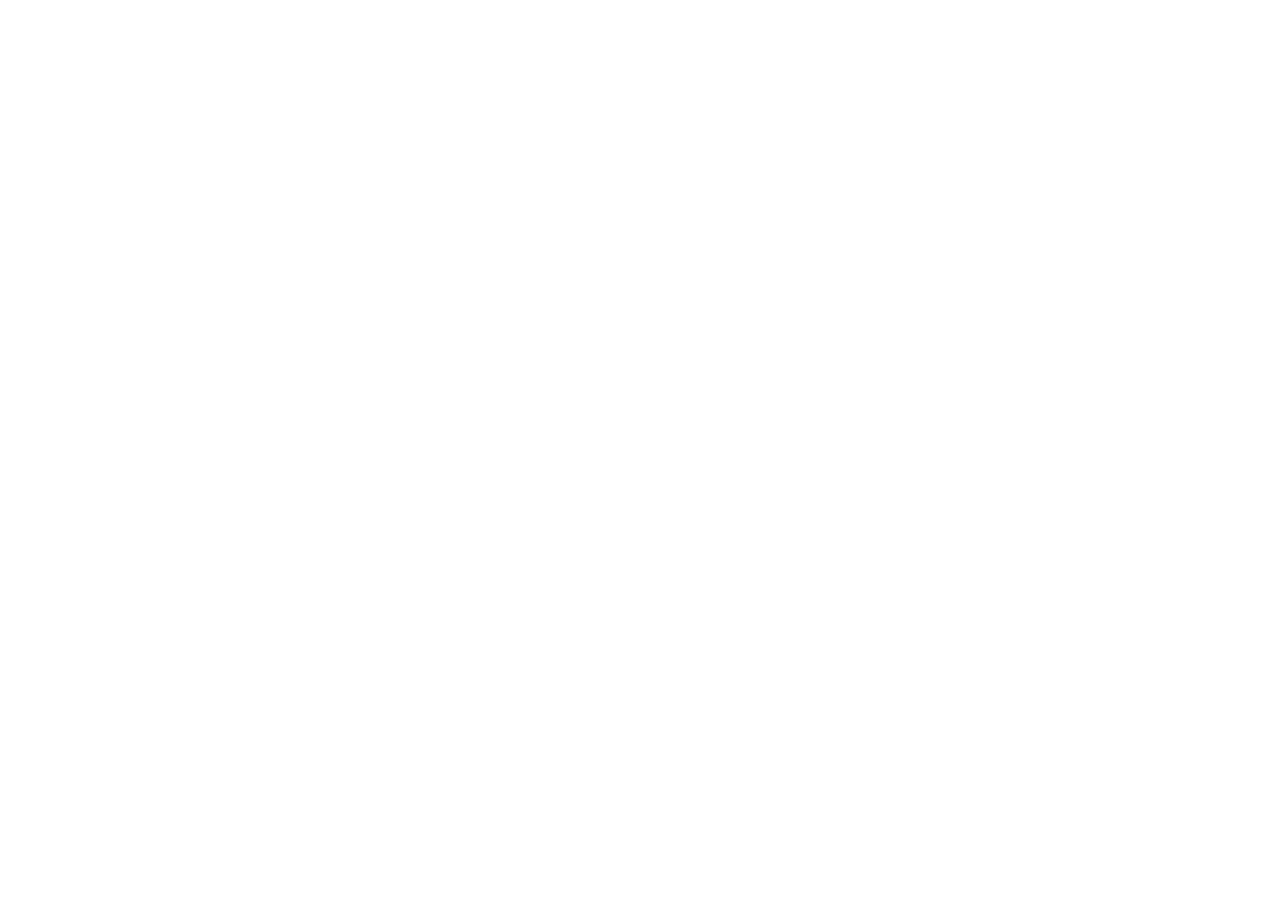
==== index.html @ 11b943f3 "adding Index" ====
<!DOCTYPE html>
<html lang="en">
<head>
    <meta charset="UTF-8">
    <meta http-equiv="X-UA-Compatible" content="IE=edge">
    <meta name="viewport" content="width=device-width, initial-scale=1.0">
    <title>Document</title>
</head>
<body>
    
</body>
</html>
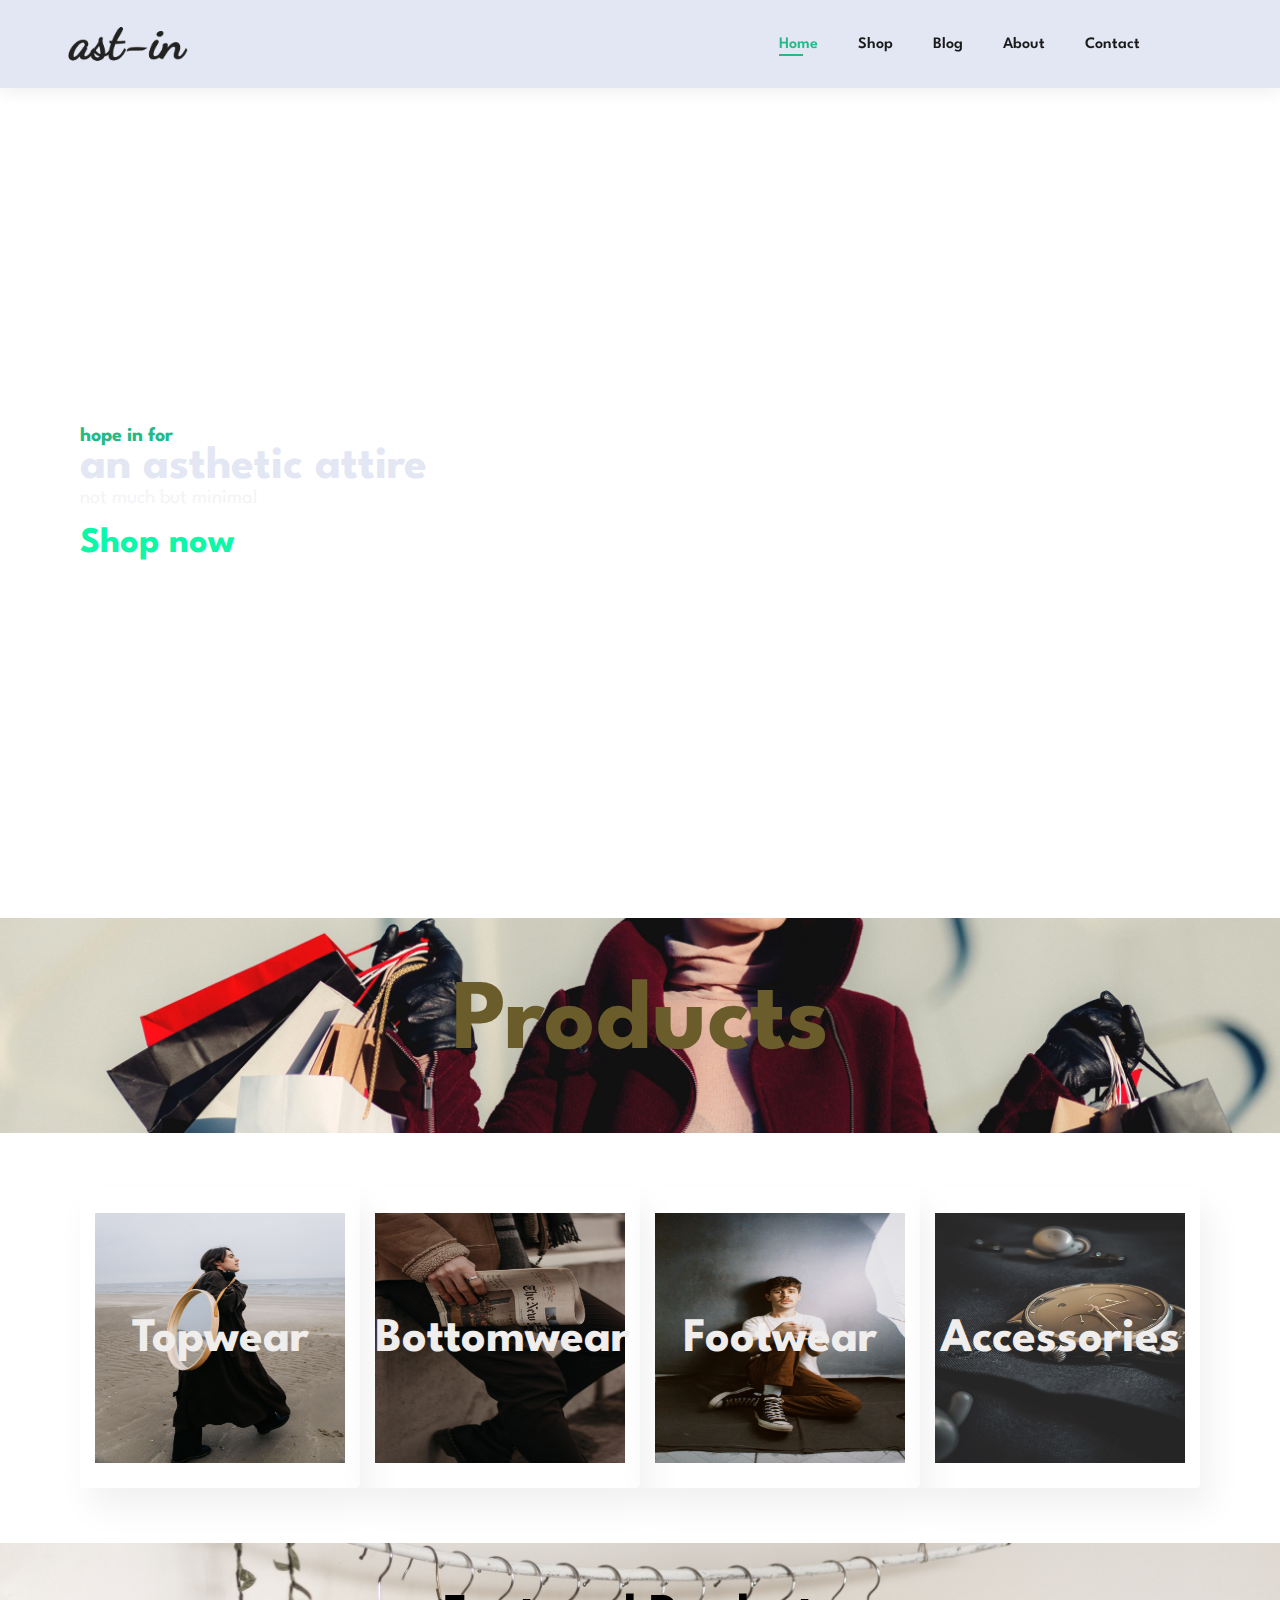
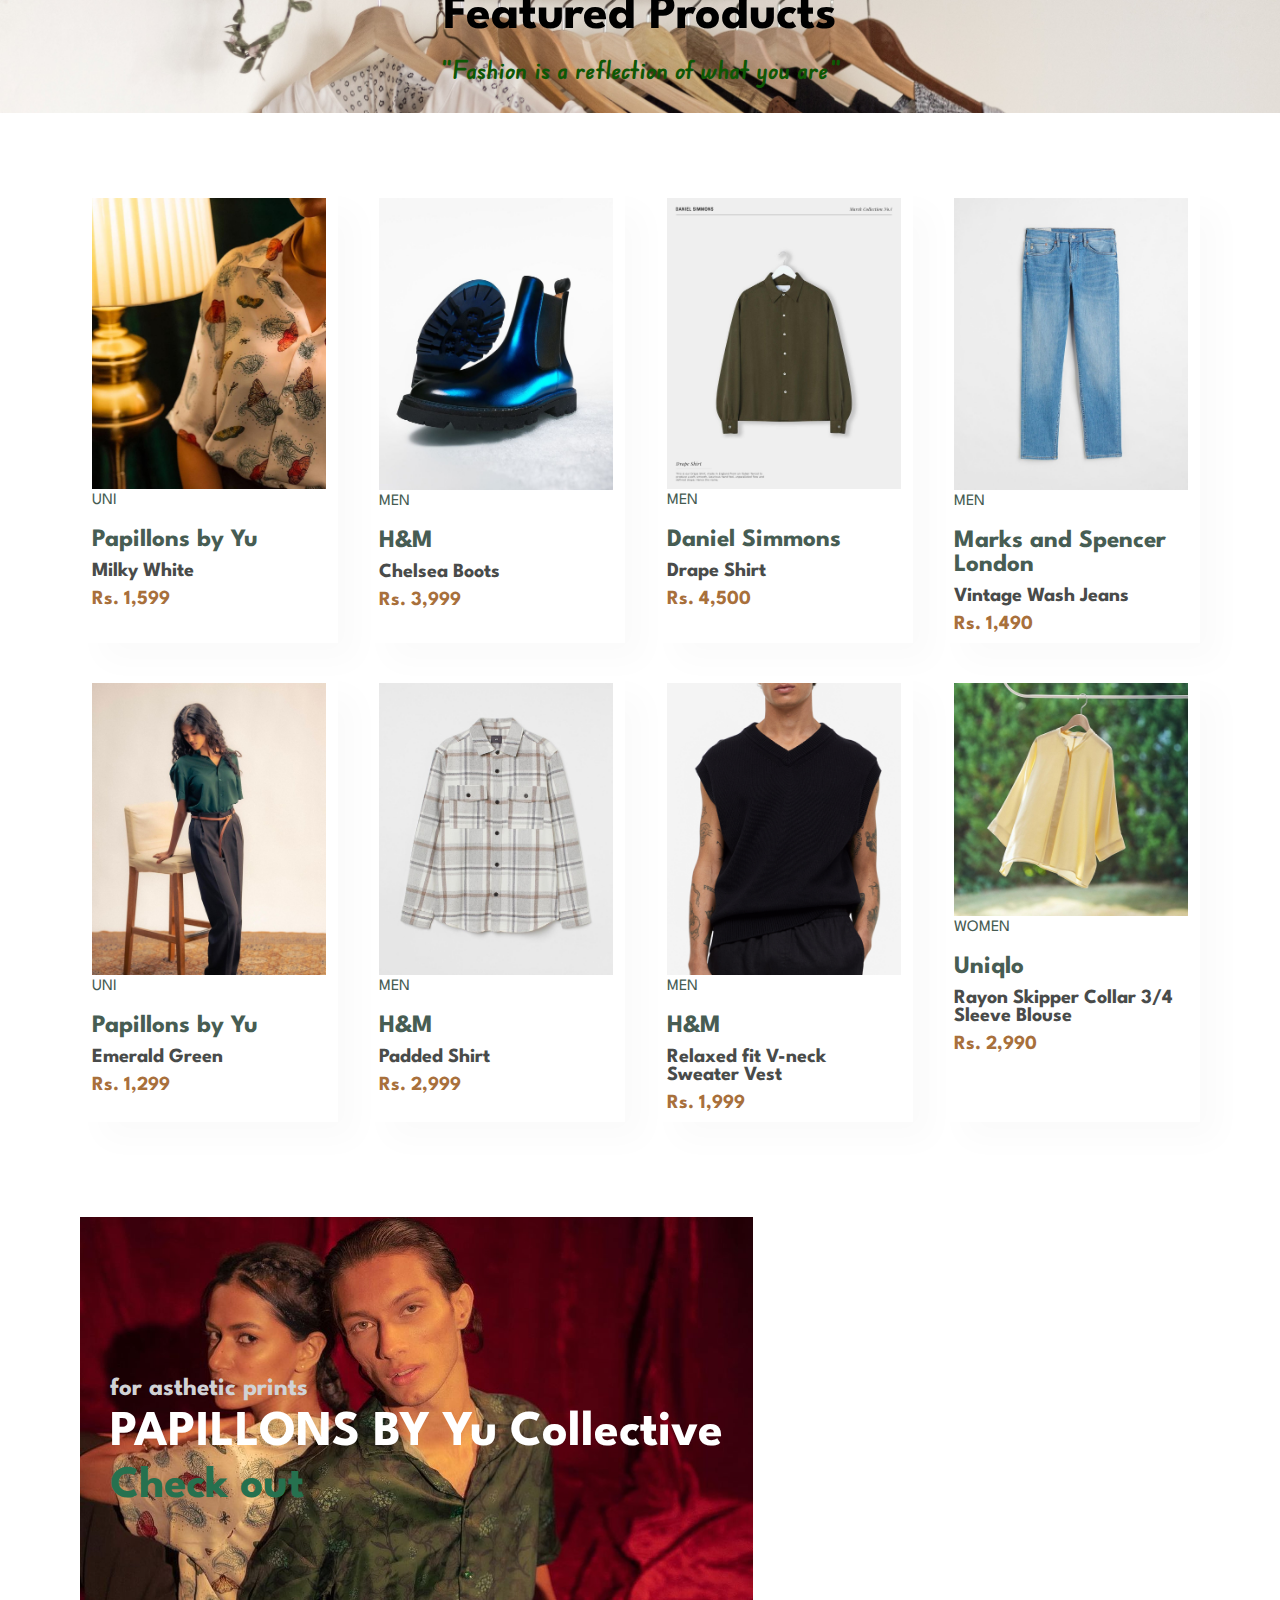
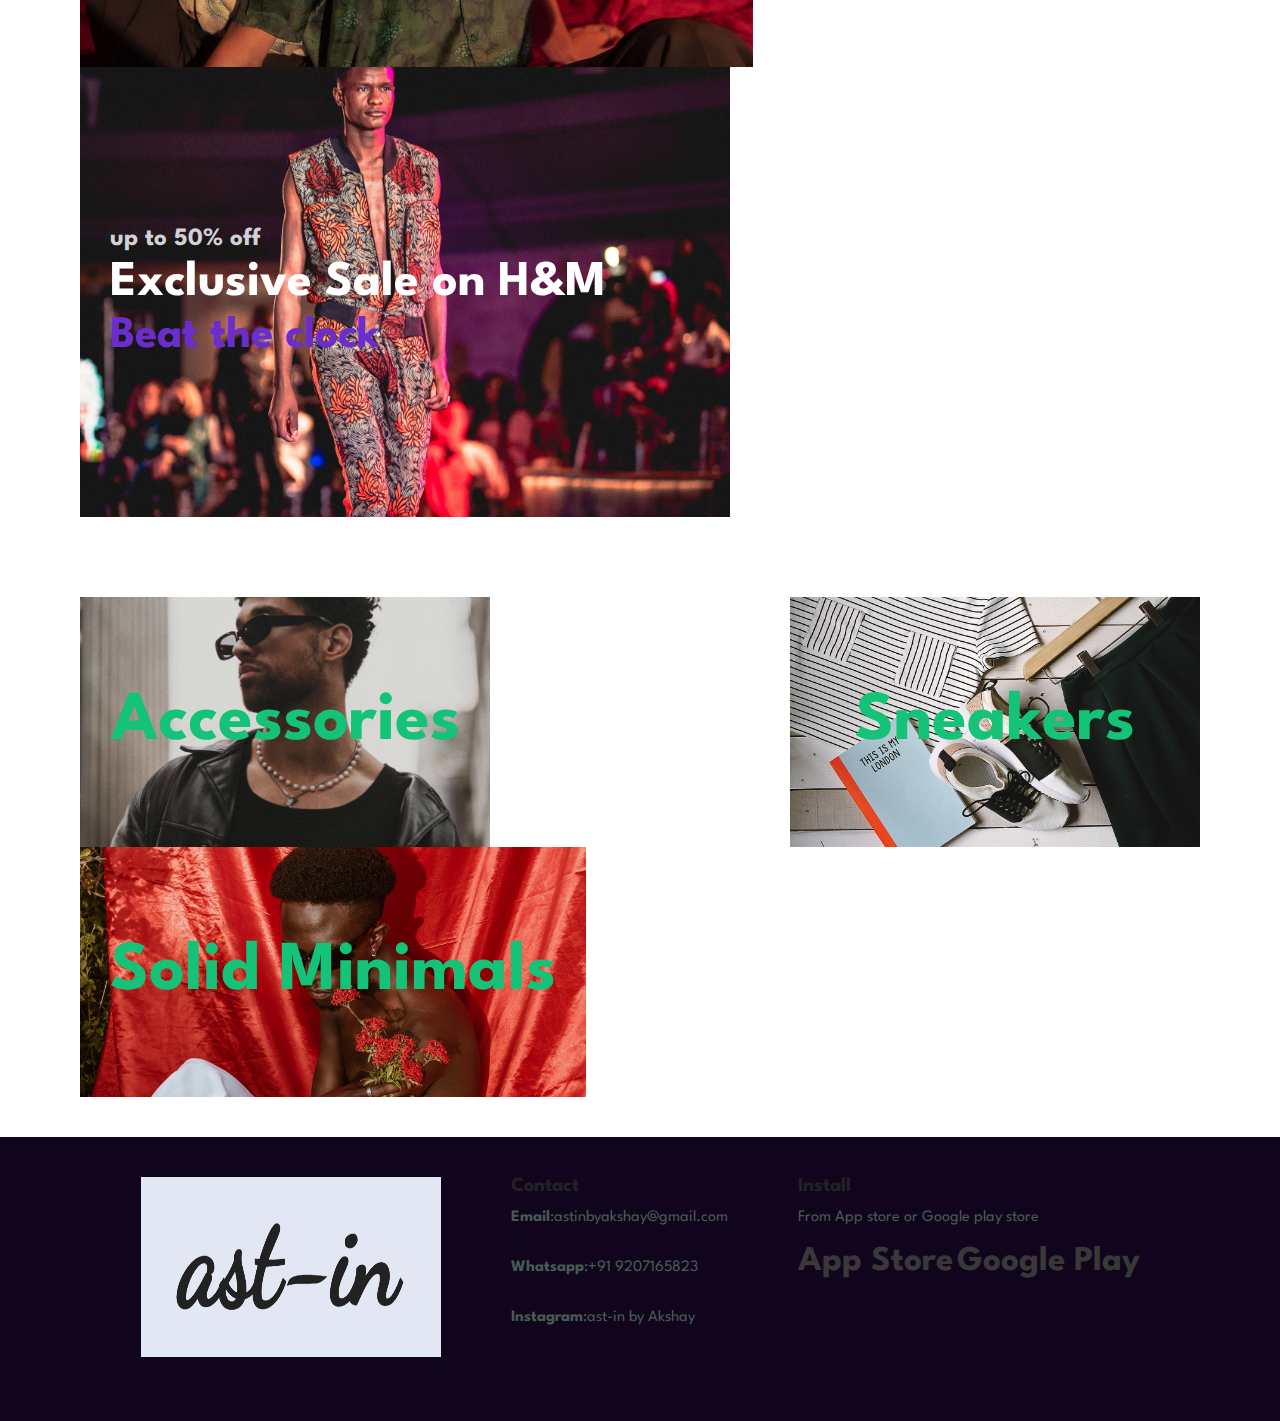
==== commit 29795c22: "commit" ====
--- a/index.html
+++ b/index.html
@@ -4,9 +4,240 @@
     <meta charset="UTF-8">
     <meta http-equiv="X-UA-Compatible" content="IE=edge">
     <meta name="viewport" content="width=device-width, initial-scale=1.0">
-    <title>Document</title>
+    <title>ast_in Ecommerce Website</title>
+    <link rel="stylesheet" href="style.css">
+
+    <link href="https://fonts.googleapis.com/css2?family=Edu+NSW+ACT+Foundation&display=swap" rel="stylesheet">
+    
+
+ 
+<link rel="preconnect" href="https://fonts.googleapis.com">
+<link rel="preconnect" href="https://fonts.gstatic.com" crossorigin>
+<link href="https://fonts.googleapis.com/css2?family=Dancing+Script&family=League+Spartan&display=swap" rel="stylesheet">
+
+<link rel="stylesheet" href="https://cdnjs.cloudflare.com/ajax/libs/font-awesome/6.3.0/css/all.min.css" 
+integrity="sha512-SzlrxWUlpfuzQ+pcUCosxcglQRNAq/DZjVsC0lE40xsADsfeQoEypE+enwcOiGjk/bSuGGKHEyjSoQ1zVisanQ==" 
+crossorigin="anonymous" referrerpolicy="no-referrer" />
+
+<link rel="icon" href="images/ast-in-logo.png">
+
+
+
 </head>
+
 <body>
-    
+    <section id="header">
+        <a href="#" class="logo"><img src="images/ast-in-logo.png" alt=""></a>
+        <div>
+            <ul id="navbar">
+                <li><a class="active" href="index.html">Home</a></li>
+                <li><a href="shop.html">Shop</a></li>
+                <li><a href="Blog.html">Blog</a></li>
+                <li><a href="About.html">About</a></li>
+                <li><a href="Contact.html">Contact</a></li>
+                <li id="bag"><a href="Cart.html"></a><i class="fa-solid fa-bag-shopping"></i></li>
+                <a href="#" id="close"><i class="fa-sharp fa-solid fa-xmark"></i></a>
+            </ul>
+        </div>
+        <div id="mobile">
+            
+            <a href="Cart.html"></a><i class="fa-solid fa-bag-shopping"></i>
+            <i id="bar" class="fas fa-outdent"></i>
+        </div>
+
+    </section>
+    <section id="hero">
+        <h4>hope in for</h4>
+        <h2>an asthetic attire </h6>
+            <p>not much but minimal</p>
+            <button>Shop now</button>
+    </section>
+    <section id="products">Products</section>
+    <section id="feature" class="section-p1">
+        <div class="fe-box">
+            <img src="images/topwear2.jpg" alt="">
+            <h6>Topwear</h6>
+        </div>
+        <div class="fe-box">
+            <img src="images/bottomwear.jpg" alt="">
+            <h6>Bottomwear</h6>
+        </div>
+        <div class="fe-box">
+            <img src="images/footwear.jpg" alt="">
+            <h6>Footwear</h6>
+        </div>
+        <div class="fe-box">
+            <img src="images/accessories.jpg" alt="">
+            <h6>Accessories</h6>
+        </div>
+    </section>
+    <section id="fprohead">
+        Featured Products
+        <p>"Fashion is a reflection of what you are"</p>
+    </section>
+    <section id="fproduct" class="section-p1">
+
+        <div class="pro-container">
+            <div class="pro">
+                <a href="https://yucollective.com/shop/milky-white-papillons-by-yu/">
+                <img src="images/products/yuunipapiloprint.jpg" alt="">
+            </a>
+                <div class="des">
+                    <a href="https://yucollective.com/shop/milky-white-papillons-by-yu/">
+                        <p>UNI</p>
+                        <span>Papillons by Yu</span>
+                        <h4>Milky White </h4>
+                        <h3 class="price">Rs. 1,599 </h3>
+                    </a>
+                </div>
+            </div><div class="pro">
+                <a href="https://www2.hm.com/en_in/productpage.1093783001.html">
+                <img src="images/products/h&mmenbootblack.jpg" alt="">
+            </a>
+                <div class="des">
+                    <a href="https://www2.hm.com/en_in/productpage.1093783001.html">
+                        <p>MEN</p>
+                        <span>H&M</span>
+                        <h4>Chelsea Boots</h4>
+                        <h3 class="price">Rs. 3,999 </h3>
+                    </a>
+                </div>
+            </div><div class="pro">
+                <a href="https://danielsimmons.co/collections/march-collection/products/drape-shirt-khaki">
+                <img src="images/products/dsDrapemen.jpg" alt="">
+            </a>
+                <div class="des">
+                    <a href="https://danielsimmons.co/collections/march-collection/products/drape-shirt-khaki">
+                        <p>MEN</p>
+                        <span>Daniel Simmons</span>
+                        <h4>Drape Shirt </h4>
+                        <h3 class="price">Rs. 4,500</h3>
+                    </a>
+                </div>
+            </div><div class="pro">
+                <a href="https://www.marksandspencer.in/straight-fit-vintage-wash-stretch-jeans/p/000000060515443002.html?utm_source=google&utm_medium=cpc&utm_campaign=15268767990&adgroupid=&utm_content=PerformanceMax&utm_term=&gclid=Cj0KCQjwwtWgBhDhARIsAEMcxeCCSa0Mwe4wt4O7O9J0oBneTxkWZKs1fkqR34llVfrH3CjxGMS-hicaAtpTEALw_wcB&gclsrc=aw.ds">
+                <img src="images/products/h&munijeans.jpg" alt="">
+            </a>
+                <div class="des">
+                    <a href="https://www.marksandspencer.in/straight-fit-vintage-wash-stretch-jeans/p/000000060515443002.html?utm_source=google&utm_medium=cpc&utm_campaign=15268767990&adgroupid=&utm_content=PerformanceMax&utm_term=&gclid=Cj0KCQjwwtWgBhDhARIsAEMcxeCCSa0Mwe4wt4O7O9J0oBneTxkWZKs1fkqR34llVfrH3CjxGMS-hicaAtpTEALw_wcB&gclsrc=aw.ds">
+                        <p>MEN</p>
+                        <span>Marks and Spencer London</span>
+                        <h4>Vintage Wash Jeans </h4>
+                        <h3 class="price">Rs. 1,490 </h3>
+                    </a>
+                </div>
+            </div><div class="pro">
+                <a href="https://yucollective.com/shop/emerald-green-papillons-by-yu/">
+                <img src="images/products/yuunihalfgreen.jpg" alt="">
+            </a>
+                <div class="des">
+                    <a href="https://yucollective.com/shop/emerald-green-papillons-by-yu/">
+                        <p>UNI</p>
+                        <span>Papillons by Yu</span>
+                        <h4>Emerald Green </h4>
+                        <h3 class="price">Rs. 1,299</h3>
+                    </a>
+                </div>
+            </div><div class="pro">
+                <a href="https://www2.hm.com/en_in/productpage.1070735004.html">
+                <img src="images/products/h&mmenOvershirt.jpg" alt="">
+            </a>
+                <div class="des">
+                    <a href="https://www2.hm.com/en_in/productpage.1070735004.html">
+                        <p>MEN</p>
+                        <span>H&M</span>
+                        <h4>Padded Shirt </h4>
+                        <h3 class="price">Rs. 2,999</h3>
+                    </a>
+                </div>
+            </div><div class="pro">
+                <a href="https://www2.hm.com/en_in/productpage.1105490001.html">
+                <img src="images/products/h&mmenblackcardigan.jpg" alt="">
+            </a>
+                <div class="des">
+                    <a href="https://www2.hm.com/en_in/productpage.1105490001.html">
+                        <p>MEN</p>
+                        <span>H&M</span>
+                        <h4>Relaxed fit V-neck Sweater Vest </h4>
+                        <h3 class="price">Rs. 1,999 </h3>
+                    </a>
+                </div>
+            </div><div class="pro">
+                <a href="https://www.uniqlo.com/in/en/products/E455736-000?colorCode=COL42&sizeCode=SMA003">
+                <img src="images/products/uniqlo1.jpg" alt="">
+            </a>
+                <div class="des">
+                    <a href="https://www.uniqlo.com/in/en/products/E455736-000?colorCode=COL42&sizeCode=SMA003">
+                        <p>WOMEN</p>
+                        <span>Uniqlo</span>
+                        <h4>Rayon Skipper Collar 3/4 Sleeve Blouse </h4>
+                        <h3 class="price">Rs. 2,990</h3>
+                    </a>
+                </div>
+            </div>
+            
+        </div>
+
+    </section>
+    <section id="banners1" class="section-p1">
+        <a href="https://yucollective.com/" >
+            <div class="banner1-box">
+                <h4>for asthetic prints </h4>
+                <h2>PAPILLONS BY Yu Collective </h2>
+                <h5>Check out </h5>
+            </div>
+        </a>
+        <a href="https://www2.hm.com/en_in/index.html">
+            <div class="banner1-box2">
+                <h4>up to 50% off</h4>
+                <h2>Exclusive Sale on H&M</h2>
+                <h5>Beat the clock</h5>
+            </div>
+        </a>
+        
+
+
+    </section>
+    <section id="text-banner" class="section-p1">
+        <a href="https://www2.hm.com/en_gb/men/shop-by-product/accessories.html">
+            <div class="text-banner-box">
+                <h2>Accessories</h2>
+            </div>
+        </a>
+        <a href="https://www.nike.com/launch">
+            <div class="text-banner-box2">
+                <h2>Sneakers</h2>
+             
+            </div>
+        </a>
+        <a href="https://www.pinterest.com/znsyb/aesthetic-outfits-men/">
+            <div class="text-banner-box3">
+                <h2>Solid Minimals</h2>
+           
+            </div>
+        </a>
+    </section>
+    <footer class="section-p1">
+        <div class="footlogo">
+            <img src="images/ast-in-logo.png" alt="">
+        </div>
+        <div class="foot">
+            <h4>Contact</h4>
+            <p><strong>Email</strong>:astinbyakshay@gmail.com</p>
+            <p><strong>Whatsapp</strong>:+91 9207165823</p>
+            <p><strong>Instagram</strong>:ast-in by Akshay</p>
+        </div>
+        <div class="foot2">
+            <h4>Install</h4>
+            <p>From App store or Google play store</p>
+            <button><i class="fa-brands fa-app-store-ios"></i>App Store</button>
+            <button><i class="fa-brands fa-google-play"></i>Google Play</button>
+        </div>
+    </footer>
+  
+
+   
+
+    <script src="script.js"></script>
 </body>
 </html>--- a/style.css
+++ b/style.css
@@ -0,0 +1,634 @@
+*{
+    margin: 0;
+    padding: 0;
+    box-sizing: border-box;
+    font-family: 'League Spartan', sans-serif;
+}
+
+h1{
+    font-size: 50px;
+    line-height: 64px;
+    color: #222;
+}
+h2{
+    font-size: 46px;
+    line-height: 44px;
+    color: #222;
+}
+h4{
+    font-size: 20px;
+    color: #222;
+
+}
+h6{
+    font-weight: 700;
+    font-size: 12px;
+
+}
+p{
+    font-size: 16px;
+    color: #465b52;
+    margin: 15px 0 20px 0;
+}
+.section-p1{
+    padding: 40px 80px;
+
+}
+.section-m1{
+    margin: 40px 0 ;
+}
+body{
+    width: 100%;
+}
+.logo{
+    position: relative;
+    right: 30px;
+   height: 70px;
+   width: 70px;
+   display: flex;
+    
+}
+#header{
+    display: flex;
+    align-items: center;
+    justify-content: space-between;
+    padding: 9px 80px;
+    background: #E3E6F3;
+    box-shadow: 0 5px 15px rgba(0,0,0,0.06);
+    z-index: 999;
+    position: sticky;
+    top: 0;
+    left: 0;
+
+
+}
+#navbar{
+    display: flex;
+    align-items: center;
+    justify-content: center;
+}
+#navbar li{
+    list-style: none;
+    padding: 0 20px;
+    position: relative;
+
+}
+#navbar a{
+    text-decoration: none;
+    font-size:  16px;
+    font-weight: 600;
+    color: #1a1a1a;
+    transition: 0.3s ease-in-out;
+}
+#navbar li a:hover,
+#navbar li a.active{
+    color: rgb(36, 186, 136);
+
+}
+#navbar li a.active::after,
+#navbar li a:hover::after{
+    content: "";
+    width: 30%;
+    height: 2px;
+    background:rgb(36, 186, 136);
+    position: absolute;
+    bottom: -4px;
+    left: 20px;
+}
+#mobile{
+    display: none;
+    align-items: center;
+}
+#close{
+    display: none;
+}
+
+#hero{
+    background-image: url("images/hero2.jpg");
+    height: 90vh;
+    width: 100%;
+    background-size: cover;
+    background-position: top 58% right 0;
+    padding: 0 80px;
+    display: flex;
+    flex-direction: column;
+    align-items: flex-start;
+    justify-content: center;
+    
+
+}
+#hero h2{
+    color: #E3E6F3;
+}
+#hero h4{
+    color: rgb(36, 186, 136);
+   
+}
+#hero p{
+    color:#f3f4f6;
+    font-size: 20px;
+    margin-top: 0;
+   
+}
+#hero button{
+    background: none;
+    border: none;
+    color: rgb(13, 247, 169);
+    font-size: 36px;
+    font-weight: bolder;
+    background-repeat: no-repeat;
+    cursor: pointer; 
+    transition: 0.3s ease-in-out;
+}
+#hero button:hover{
+    transform: scale(1.1);
+    transition: 0.3s ease-in-out;
+   
+}
+#products{
+    color: lab(40 .2 30.32);
+    height: 215px;
+    padding-top: 60px;
+    width: 100%;
+    margin-top: 20px;
+    text-align: center;
+    font-size: 100px;
+    font-family: 'League Spartan', sans-serif;
+    font-weight: bolder;
+    background-image: url(images/pro1.jpg);
+    background-size: cover;
+  
+
+}
+#feature{
+    display: flex;
+    align-items: center;
+    justify-content: space-between;
+    flex-wrap: wrap;
+    cursor: pointer;
+}
+#feature .fe-box{
+    height: 300px;
+    width:280px;
+    text-align: center;
+    padding:25px 15px;
+    box-shadow: 10px 20px 34px rgba(0,0,0,0.06);
+    border: 10px 20px  solid #0e0f0f;
+    border-radius: 4px;
+    margin: 15px 0;
+}
+#feature img:hover{
+    box-shadow: 5px 5px 30px  rgb(157, 151, 151);
+    transition: 0.3s ease-in-out;
+}
+#feature img{
+    height: 100%;
+    width: 100%;
+    transition: 0.5s ease-in-out;
+}
+#feature h6{
+    position: relative;
+    bottom: 60%;
+    font-size: 48px;
+    color: rgb(240, 237, 237);
+}
+#fprohead{
+    text-align: center;
+    font-size: 50px;
+    font-weight: bolder;
+    background-image: url("images/pro3.jpg");
+    background-size: cover;
+    padding:50px 15px;
+    height: 170px;
+    width: 100%;
+    
+}
+#fprohead p{
+    color: #0e5805;
+    font-size: 25px;
+    font-family: 'Edu NSW ACT Foundation', cursive;
+    font-weight: bolder;
+}
+#fproduct .pro-container{
+    display: flex;
+    justify-content: space-between;
+    flex-wrap: wrap;
+    padding-top: 20px;
+}
+#fproduct .pro{
+    width: 23%;
+    min-width: 250px;
+    padding: 10px 12px;
+    cursor: pointer;
+    box-shadow: 20px 20px 30px rgba(0,0,0,0.02);
+    margin: 15px 0;
+    transition: 0.2s ease;
+ 
+}
+#fproduct .pro:hover{
+    box-shadow: 20px 20px 30px rgb(231, 227, 227);
+}
+#fproduct .pro img{
+    width: 100%;
+}
+#fproduct .pro span{
+    text-align: start;
+    text-decoration: none;
+    color: #0e0f0f;
+    font-size: 25px;
+    font-weight: bold;
+    color: #475d53;
+}
+#fproduct .pro h4{
+    text-align: start;;
+    text-decoration: none;
+    color: #494b4a;
+    margin:10px 0px;
+}
+#fproduct .pro a{
+    text-decoration: none;
+}
+#fproduct .pro p{
+    margin-top: 0;
+}
+#fproduct .pro a h3{
+    font-size: 20px;
+    color: #954f0ed0;
+}
+#banners1{
+    display: flex;
+    justify-content: space-between;
+    flex-wrap: wrap;
+}
+#banners1 a{
+    text-decoration: none;
+}
+#banners1 h5{
+    font-size: 45px;
+    color: #26714f;
+}
+#banners1 .banner1-box2 h5{
+    color: #6b2ecd;
+}
+#banners1 h4{
+    font-size: 25px;
+    color: #d1d2d5;
+}
+#banners1 h2{
+    color: rgb(255, 255, 255);
+    margin: 10px 0;
+    font-size: 50px;
+}
+#banners1 .banner1-box{
+    display: flex;
+    flex-direction: column;
+    justify-content: center;
+    align-items: flex;
+    padding: 30px;
+    background:url("images/products/propic5.jpg");
+    min-width: 650px;
+    height: 50vh;
+    background-size: cover;
+    background-position: center;
+}
+#banners1 .banner1-box2{
+    background-image: url("images/products/banner2.jpg");
+    min-width: 650px;
+    height: 50vh;
+    padding: 30px ;
+    justify-content: center;
+    align-items: flex-start;
+    background-size: cover;
+    background-position: center;
+    display: flex;
+    flex-direction: column;
+}
+#text-banner{
+    display: flex;
+    justify-content: space-between;
+    flex-wrap: wrap;
+
+}
+#text-banner .text-banner-box{
+    display: flex;
+    flex-direction: column;
+    justify-content: center;
+    flex-wrap: wrap;
+    align-items: center;
+    background: url("images/textban1.jpg");
+    background-size: cover;
+    height: 250px;
+    min-width: 410px;
+    background-position: center;
+
+}
+#text-banner .text-banner-box2{
+    background: url("images/textban2.jpg");
+    display: flex;
+    flex-direction: column;
+    justify-content: center;
+    flex-wrap: wrap;
+    align-items: center;
+    background-size: cover;
+    height: 250px;
+    min-width: 410px;
+    background-position: center;
+}
+#text-banner .text-banner-box3{
+    background: url("images/textban3.jpg");
+    display: flex;
+    flex-direction: column;
+    justify-content: center;
+    flex-wrap: wrap;
+    align-items: center;
+    background-size: cover;
+    height: 250px;
+    min-width: 410px;
+    background-position: center;
+}
+#text-banner a{
+    text-decoration: none;
+
+}
+#text-banner h2{
+    padding: 0 30px;
+    font-size:70px;
+    color: #14c377;
+    font-weight: bolder;
+}
+footer{
+    display: flex;
+    flex-wrap: wrap;
+    justify-content: center;
+    background: #11051e;
+    
+}
+footer img{
+    height: 200px;
+    width: 300px;
+    padding-bottom: 20px;
+
+}
+footer .foot{
+    display: flex;
+    flex-direction: column;
+    align-items: flex-start;
+    padding: 0 70px;
+
+}
+footer .foot2{
+   
+    padding-bottom: 70px;
+}
+
+footer .foot2 button{
+    background: none;
+    border: none;
+    font-size: 35px;
+    color: #393838;
+    font-weight: bolder;
+    cursor: pointer;
+}
+
+@media (max-width:799px){
+    .section-p1{
+        padding: 40px 40px;
+    
+    }
+    
+    #navbar{
+        display: flex;
+        flex-direction: column;
+        align-items: flex-start;
+        justify-content: flex-start;
+        position: fixed;
+        top: 0;
+        right: -300px;
+        height: 100vh;
+        width: 300px;
+        background-color: #E3E6F3;
+        box-shadow: 0 40px 60pxrgba(0,0,0,0.1);
+        padding: 80px 0 0 10px;
+        transition: 0.3s ease-in-out;
+    }
+
+    #navbar li{
+        margin-bottom: 25px;
+    }
+    #navbar.active{
+        right: 0px;
+    }
+    #mobile{
+        display: flex;
+        align-items: center;
+    }
+    #mobile i{
+        color: #393838;
+        font-size: 25px;
+        padding-left: 20px;
+    }
+    #close{
+        display: initial;
+        position: absolute;
+        top: 30px;
+        left: 30px;
+        color: #0e0f0f;
+        font-size: 24px;
+    }
+    #bag{
+        display: none;
+    }
+    #hero {
+        height: 70vh;
+        padding: 0 80px;
+        background-position: center;
+              
+    }
+    #feature {
+        justify-content: center;
+    }
+    #feature .fe-box {
+    
+        margin: 25px ;
+    }
+    #fproduct .pro-container {
+
+        justify-content: center;
+
+    }
+    #fproduct .pro {
+
+        margin: 25px;
+ 
+    }
+   
+    #banners1 .banner1-box {
+        height: 300px;
+        width: 100%;
+    }
+    #banners1 .banner1-box2 {
+        height: 300px;
+        width: 100%;
+        
+    }
+   
+    #text-banner .text-banner-box {
+        width: 2%;
+        margin: 10px;
+    }
+    #text-banner .text-banner-box2 {
+        width: 2%;
+        margin: 10px;
+    }
+    #text-banner .text-banner-box3 {
+        width: 2%;
+        margin: 10px;
+    }
+   
+}
+@media (max-width: 477px) {
+    .section-p1{
+        padding: 20px;
+    }
+    #header {
+        padding: 10px 30px;
+        
+    }
+     
+    
+    #hero{
+        height: 720px;
+        padding: 0 20px;
+        background-position: 55%;
+    }
+    #products {
+        height: 100px;
+        padding-top: 31px;
+        width: 100%;
+        font-size: 52px;
+    }
+    #feature{
+        justify-content: space-around;
+        
+    }
+    #feature .fe-box {
+        height: 220px;
+        width: 135px;
+        margin: 0 0 15px 0;
+    }
+    #feature h6 {
+        bottom: 60%;
+        font-size: 22px;
+        color: rgb(240, 237, 237);
+    }
+    #fprohead {
+        font-size: 45px;
+        font-weight: bolder;
+    }
+    #fprohead p {
+        color: #0e5805;
+        font-size: 18px;
+        font-family: 'Edu NSW ACT Foundation', cursive;
+        font-weight: bolder;
+    }
+    #banners1 .banner1-box {
+        height: 200px ;
+        min-width: 280px;
+    }
+    #banners1 h2 {
+        color: rgb(255, 255, 255);
+        margin: 10px 0;
+        font-size: 40px;
+    }
+    #banners1 h4 {
+        font-size: 25px;
+        color: #d1d2d5;
+    }
+    #banners1 h5 {
+        font-size: 35px;
+        color: #26714f;
+    }
+    #banners1 .banner1-box2 h5 {
+        color: #6b2ecd;
+        font-size: 35px;
+    }
+    #banners1 .banner1-box2 {
+        height: 200px ;
+        min-width: 280px;
+    }
+    #text-banner {
+          white-space: none;
+          justify-content: space-between;
+ 
+    }
+    #text-banner .text-banner-box {
+
+        height: 120px;
+        min-width: 85px;
+    
+    }
+    #text-banner .text-banner-box2 {
+
+        height: 120px;
+        min-width: 85px;
+    }
+    #text-banner .text-banner-box3 {
+        height: 120px;
+        min-width: 85px;
+    }
+    #text-banner h2 {
+        padding: 0;
+        font-size: 15px;
+        font-weight: bolder;
+
+    }
+    #text-banner .text-banner-box3 h2{
+        font-size: 14px;
+        font-weight: bolder;
+    }
+    footer {
+        justify-content: space-around;
+        flex-direction: column;
+    }
+    footer img {
+        position: absolute;
+        right: 35px;
+        height:65px;
+        width: 75px;
+        padding-bottom: 20px;
+    }
+    footer .foot {
+        padding: 20px 0px;
+    }
+    footer .foot2 button {
+        font-size: 25px;
+
+    }
+}
+
+
+
+
+
+
+
+
+
+
+
+
+
+
+
+
+
+
+
+
+
+
+
+
+
+
+
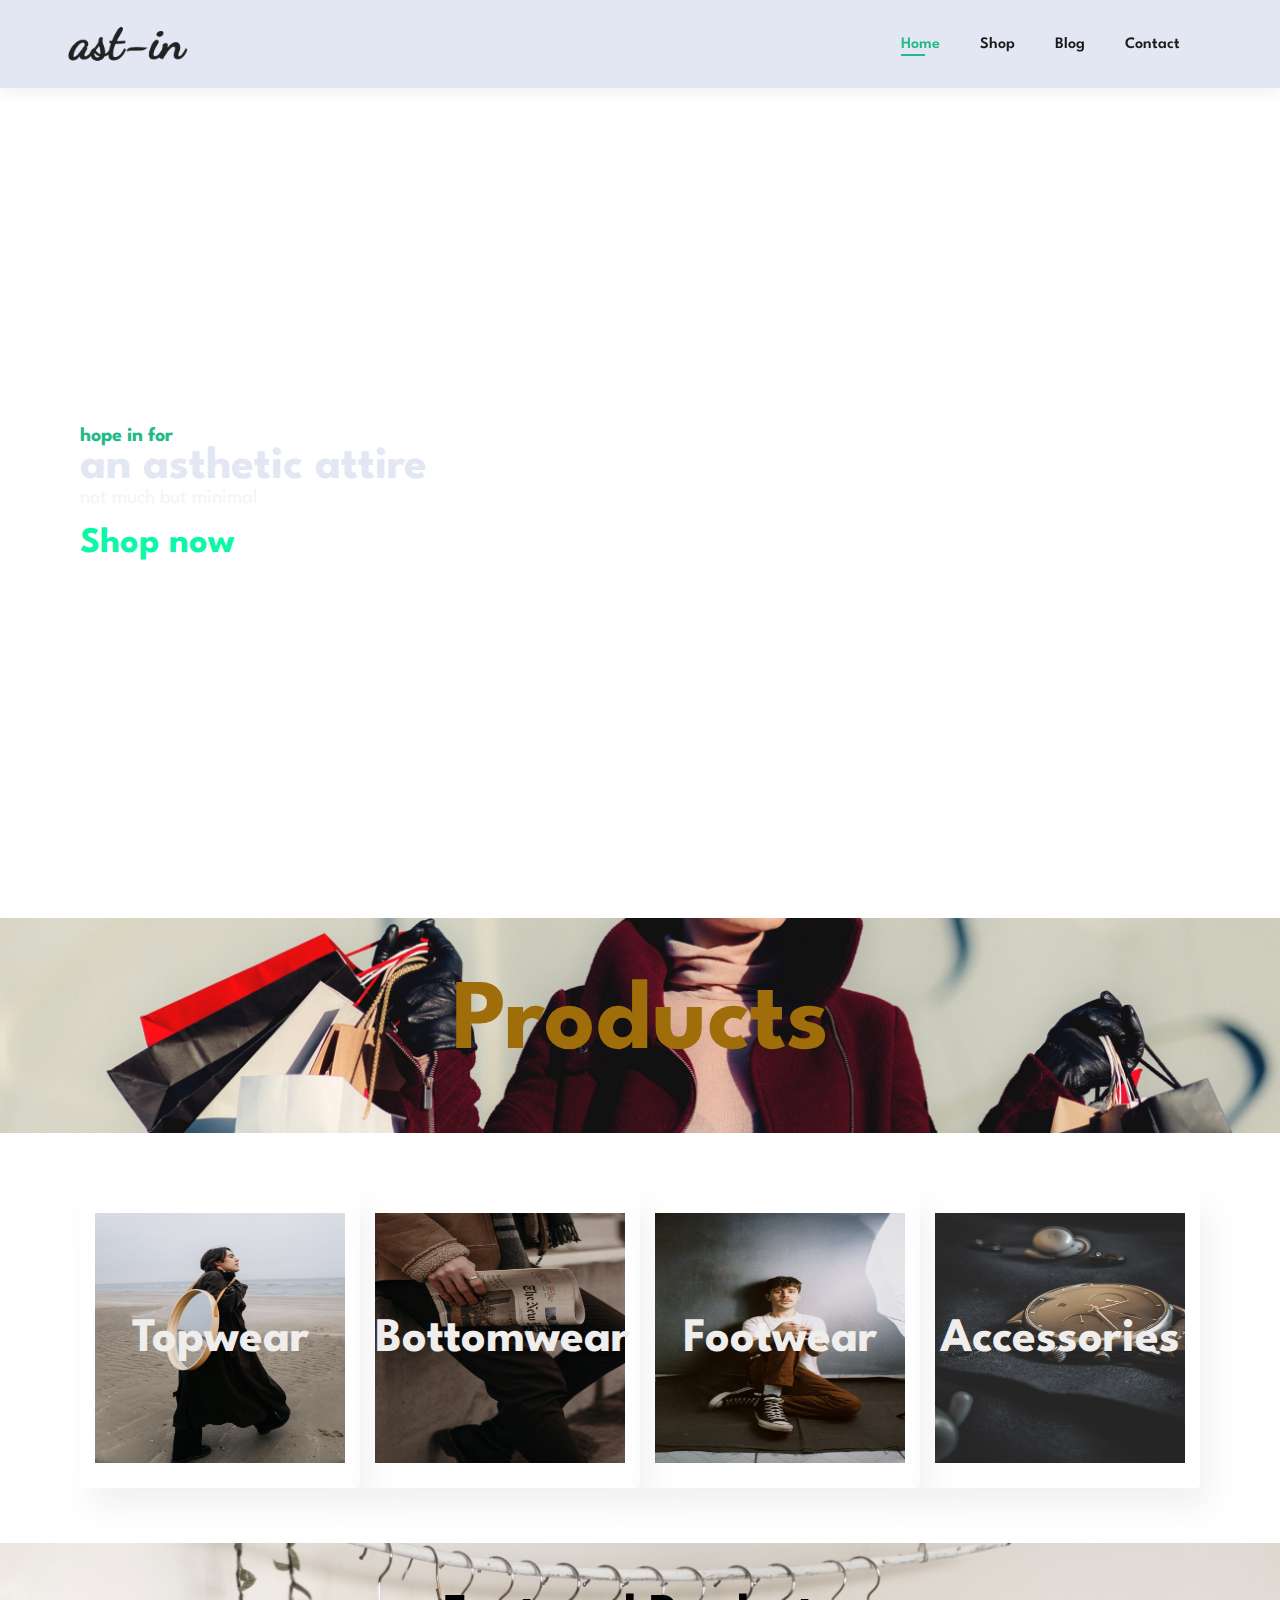
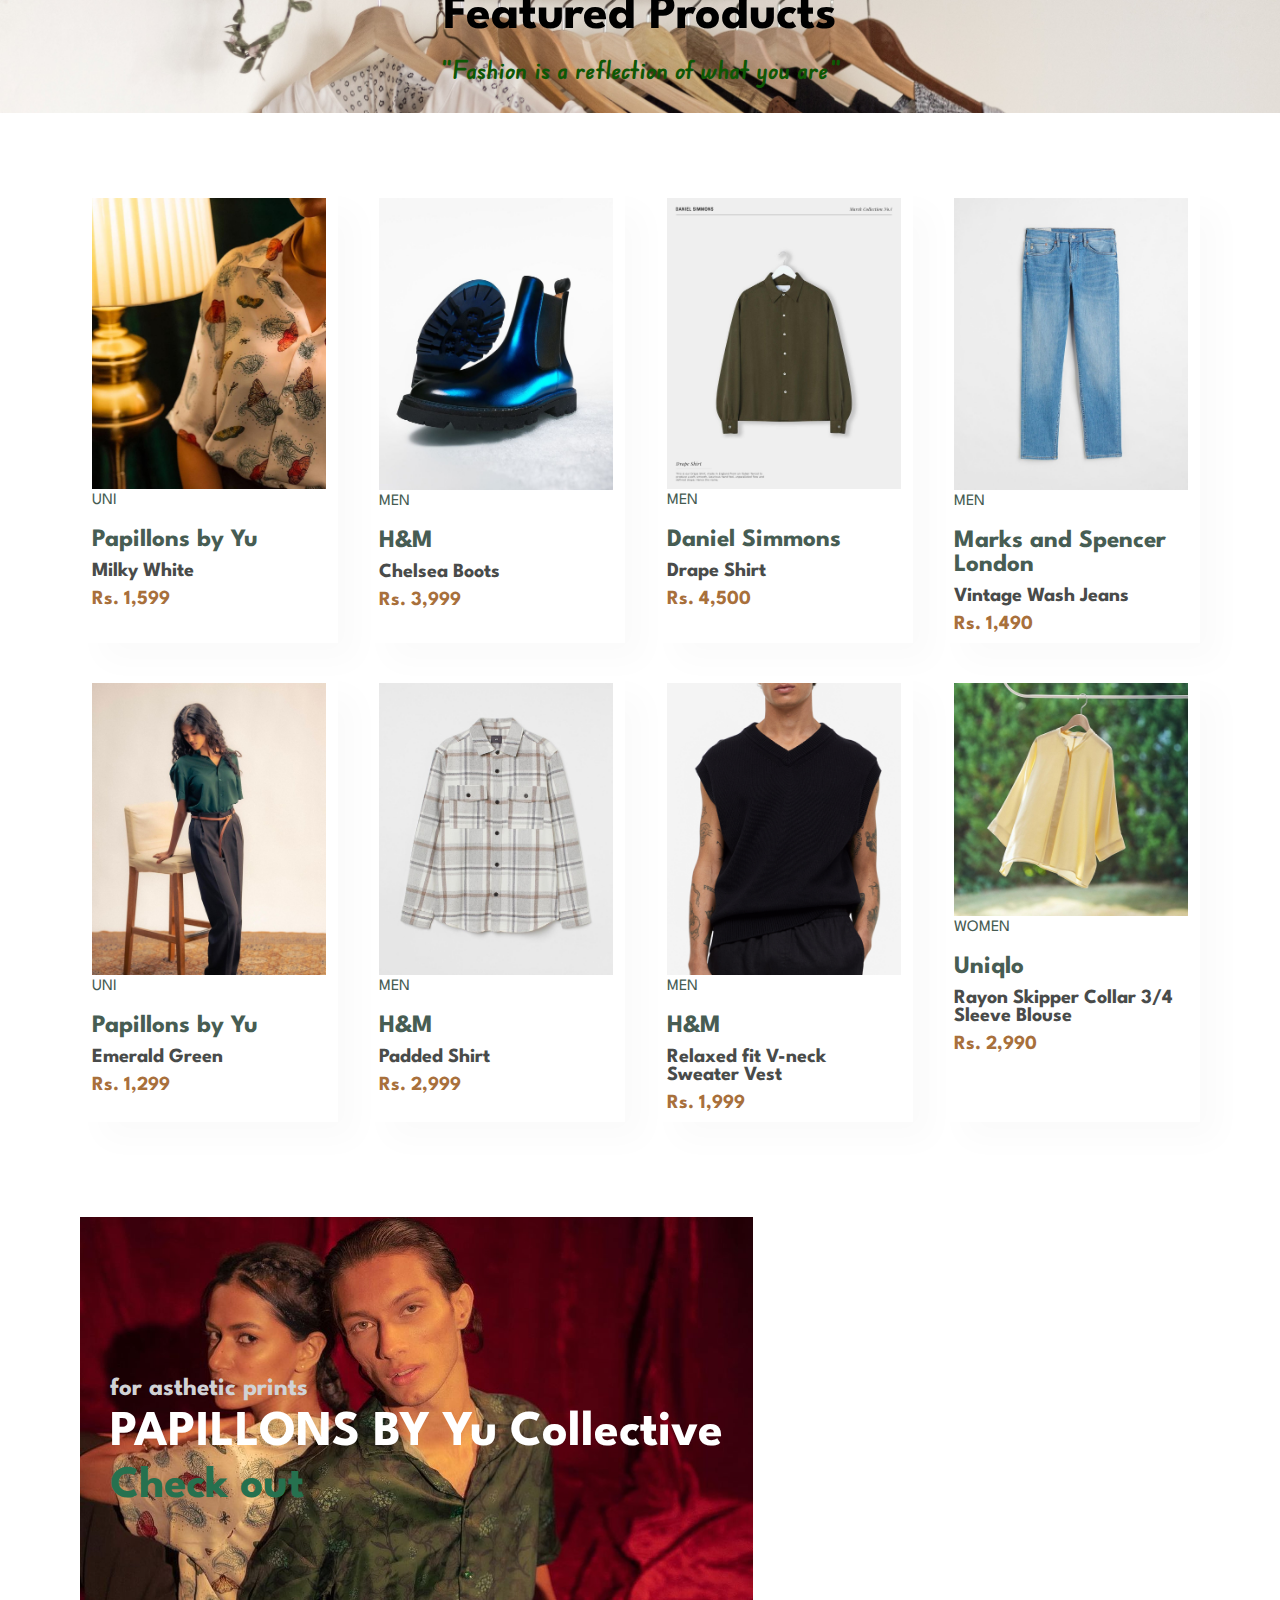
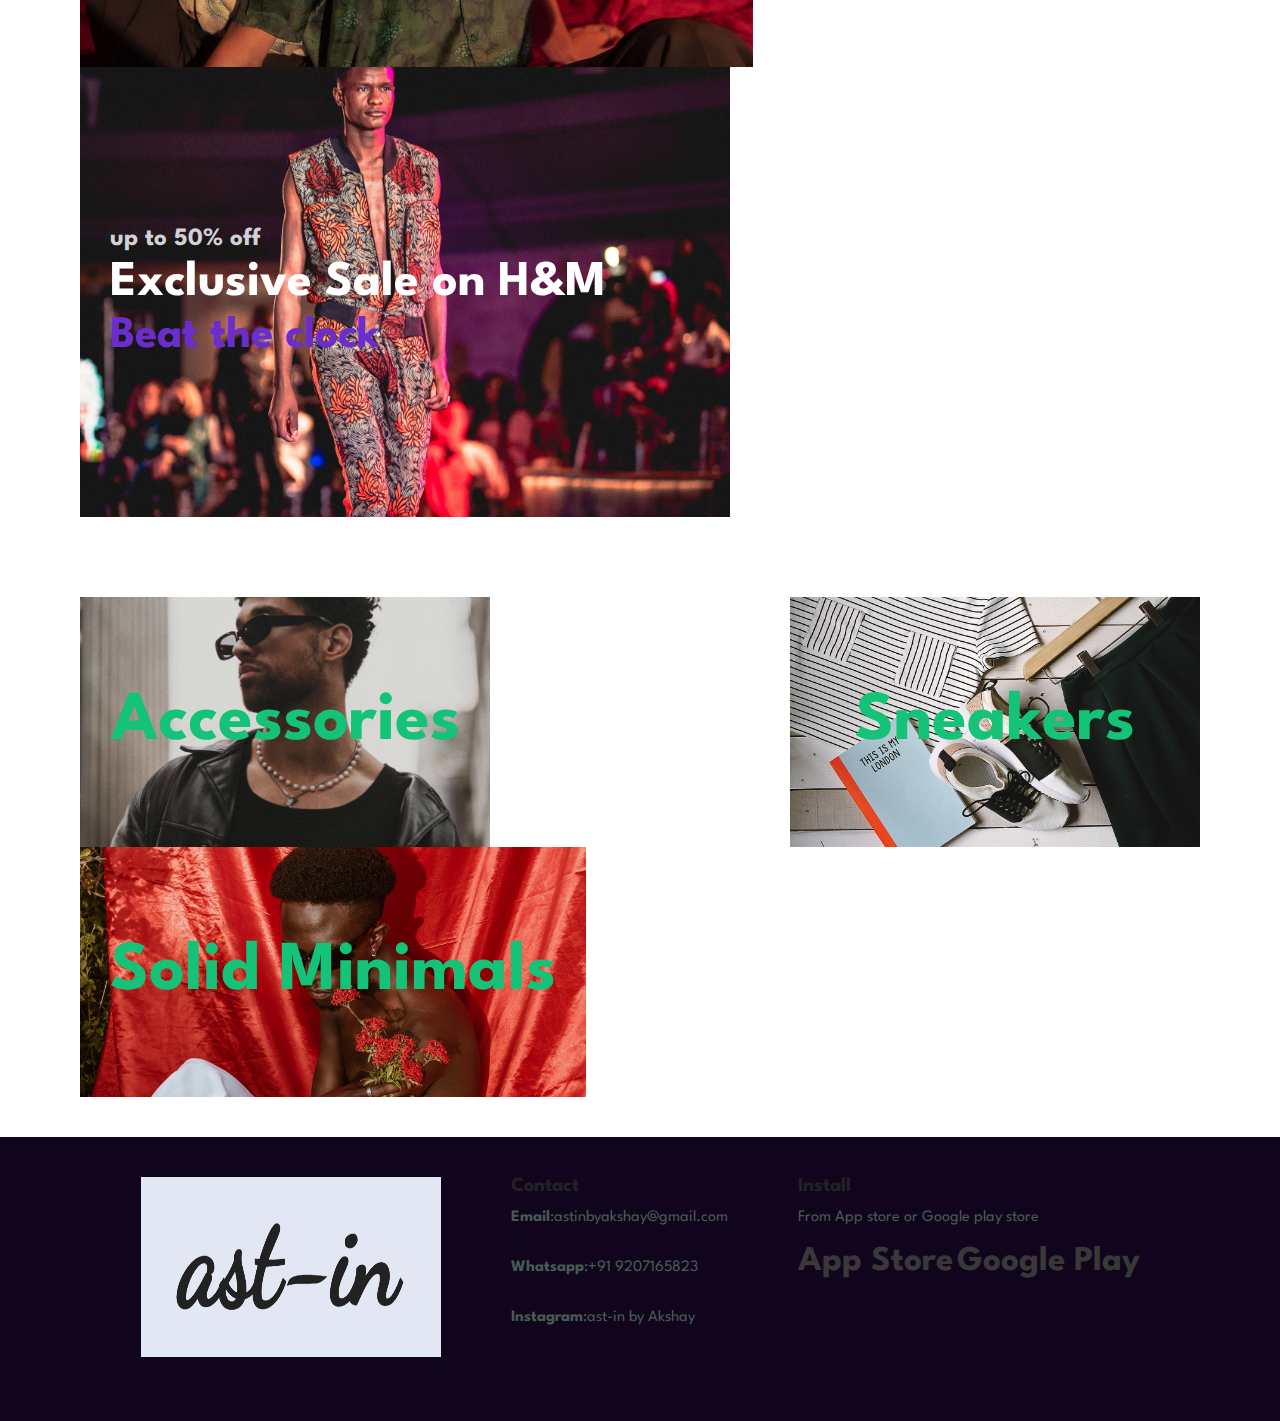
==== commit e6a6e2e7: "commit 2" ====
--- a/index.html
+++ b/index.html
@@ -4,7 +4,7 @@
     <meta charset="UTF-8">
     <meta http-equiv="X-UA-Compatible" content="IE=edge">
     <meta name="viewport" content="width=device-width, initial-scale=1.0">
-    <title>ast_in Ecommerce Website</title>
+    <title>ast-in by Akshay</title>
     <link rel="stylesheet" href="style.css">
 
     <link href="https://fonts.googleapis.com/css2?family=Edu+NSW+ACT+Foundation&display=swap" rel="stylesheet">
@@ -33,15 +33,12 @@
                 <li><a class="active" href="index.html">Home</a></li>
                 <li><a href="shop.html">Shop</a></li>
                 <li><a href="Blog.html">Blog</a></li>
-                <li><a href="About.html">About</a></li>
-                <li><a href="Contact.html">Contact</a></li>
-                <li id="bag"><a href="Cart.html"></a><i class="fa-solid fa-bag-shopping"></i></li>
+                <li><a href="index.html#footer">Contact</a></li>
+
                 <a href="#" id="close"><i class="fa-sharp fa-solid fa-xmark"></i></a>
             </ul>
         </div>
         <div id="mobile">
-            
-            <a href="Cart.html"></a><i class="fa-solid fa-bag-shopping"></i>
             <i id="bar" class="fas fa-outdent"></i>
         </div>
 
@@ -49,26 +46,28 @@
     <section id="hero">
         <h4>hope in for</h4>
         <h2>an asthetic attire </h6>
-            <p>not much but minimal</p>
-            <button>Shop now</button>
+        <p>not much but minimal</p>
+        <a href="shop.html"><button>Shop now</button></a> 
     </section>
     <section id="products">Products</section>
     <section id="feature" class="section-p1">
         <div class="fe-box">
-            <img src="images/topwear2.jpg" alt="">
-            <h6>Topwear</h6>
-        </div>
-        <div class="fe-box">
-            <img src="images/bottomwear.jpg" alt="">
-            <h6>Bottomwear</h6>
-        </div>
-        <div class="fe-box">
-            <img src="images/footwear.jpg" alt="">
-            <h6>Footwear</h6>
-        </div>
-        <div class="fe-box">
-            <img src="images/accessories.jpg" alt="">
-            <h6>Accessories</h6>
+            <a href="shop.html#fproheadshop"><img src="images/topwear2.jpg" alt="">
+                <h6>Topwear</h6></a>
+        </div>
+        <div class="fe-box">
+            <a href="shop.html#fproheadshop2"><img src="images/bottomwear.jpg" alt="">
+                <h6>Bottomwear</h6></a>
+        </div>
+        <div class="fe-box">
+            <a href="shop.html#fproheadshop3"><img src="images/footwear.jpg" alt="">
+                <h6>Footwear</h6></a>
+            
+        </div>
+        <div class="fe-box">
+            <a href="shop.html#fproheadshop4"><img src="images/accessories.jpg" alt="">
+                <h6>Accessories</h6></a>
+            
         </div>
     </section>
     <section id="fprohead">
@@ -217,7 +216,7 @@
             </div>
         </a>
     </section>
-    <footer class="section-p1">
+    <footer id="footer" class="section-p1">
         <div class="footlogo">
             <img src="images/ast-in-logo.png" alt="">
         </div>
--- a/style.css
+++ b/style.css
@@ -59,8 +59,6 @@
     position: sticky;
     top: 0;
     left: 0;
-
-
 }
 #navbar{
     display: flex;
@@ -145,8 +143,142 @@
     transition: 0.3s ease-in-out;
    
 }
+#headerblog{
+    display: flex;
+    align-items: center;
+    justify-content: space-between;
+    padding: 9px 80px;
+    background: #E3E6F3;
+    box-shadow: 0 5px 15px rgba(0,0,0,0.06);
+    z-index: 999;
+    position: sticky;
+    top: 0;
+    left: 0;
+}
+#heroshop{
+    background-image: url("images/heroshop2.jpg");
+    height: 90vh;
+    width: 100%;
+    background-size: cover;
+    background-position: top 58% right 0;
+    padding: 0 80px;
+    display: flex;
+    flex-direction: column;
+    align-items: flex-start;
+    justify-content: center;
+}
+#heroblog{
+    background-image: url("images/heroblog.jpg");
+    height: 90vh;
+    width: 100%;
+    background-size: cover;
+    background-position: top 28% right 0;
+    padding: 0 80px;
+    display: flex;
+    flex-direction: column;
+    align-items: flex-start;
+    justify-content: center;
+}
+#heroshop p{
+    color:#ffffff;
+    font-size: 40px;
+    margin-top: 0;
+    font-weight: bolder;
+    align-content: center;
+    opacity: 50%;
+}
+#heroblog strong{
+    position: absolute;
+    bottom: 90px;
+    left: 170px;
+    color:#0e0c0c;
+    font-size: 80px;
+    margin: 40px;
+    font-weight: bolder;
+    align-content: center;
+
+}
+#heroblog2 p {
+
+    color: #161616;
+    font-size: 23px;
+    margin: 10px;
+    font-weight: bolder;
+    align-content: center;
+    text-indent: 15px;
+}
+#heroblog p{
+    color:#ffffff;
+    font-size: 40px;
+    margin-top: 0;
+    font-weight: bolder;
+    align-content: center;
+
+}
+
+
+
+
+#fproheadshop{
+    margin-top: 20px;
+    background-image: url("images/proshop2.jpg");
+    background-size: cover;
+    height: 450px;
+    width: 100%;  
+}
+#fproheadshop2{
+    margin-top: 20px;
+    background-image: url("images/products/proshopbt.jpg");
+    background-size: cover;
+    height: 450px;
+    width: 100%;  
+}
+#fproheadshop3{
+    margin-top: 20px;
+    background-image: url("images/proshopoft.jpg");
+    background-size: cover;
+    background-position: 100%;
+    height: 450px;
+    width: 100%;  
+}
+#fproheadshop4{
+    margin-top: 20px;
+    background-image: url("images/proshopac.jpg");
+    background-size: cover;
+    background-position: 100%;
+    height: 450px;
+    width: 100%;  
+}
+#fproheadshop h1{
+    color: #f49d1a;
+    font-size: 120px;
+    text-align: center;
+    font-weight: bolder;
+    padding-top: 195px;
+}
+#fproheadshop2 h1{
+    color: #ffffff;
+    font-size: 120px;
+    text-align: center;
+    font-weight: bolder;
+    padding-top: 195px;
+}
+#fproheadshop3 h1{
+    color: #15efe8;
+    font-size: 120px;
+    text-align: center;
+    font-weight: bolder;
+    padding-top: 195px;
+}
+#fproheadshop4 h1{
+    color: #5f1af4;
+    font-size: 120px;
+    text-align: center;
+    font-weight: bolder;
+    padding-top: 195px;
+}
 #products{
-    color: lab(40 .2 30.32);
+    color: rgb(159, 109, 10);
     height: 215px;
     padding-top: 60px;
     width: 100%;
@@ -177,6 +309,9 @@
     border-radius: 4px;
     margin: 15px 0;
 }
+#feature .fe-box a{
+    text-decoration: none;
+}
 #feature img:hover{
     box-shadow: 5px 5px 30px  rgb(157, 151, 151);
     transition: 0.3s ease-in-out;
@@ -393,8 +528,98 @@
 @media (max-width:799px){
     .section-p1{
         padding: 40px 40px;
+    }
+    #heroblog strong {
+        position: absolute;
+        bottom: 150px;
+        left: 35px;
+        color: #ffffff;
+        font-size: 60px;
+        font-weight: bolder;
+    }
+    #heroblog2 p {
+
+        color: #161616;
+        font-size: 23px;
+        margin: 10px;
+        font-weight: bolder;
+        align-content: center;
+        text-indent: 15px;
+    }
+    #heroblog {
+        background-image: url("images/heroblog.jpg");
+        height: 70vh;
+        width: 100%;
+        background-size: cover;
+        background-position: top 28% left 44%;
+        padding: 0 80px;
+        display: flex;
+        flex-direction: column;
+        align-items: flex-start;
+        justify-content: center;
+    }
+    #mobile {
+        position: absolute;
+        right: 15px;
+    }
+    #fproheadshop{
+        margin-top: 20px;
+        background-image: url("images/proshop2.jpg");
+        height: 120px;
+        width: 100%;  
+    }
+    #fproheadshop2{
+        margin-top: 20px;
+        background-image: url("images/products/proshopbt.jpg");
+        background-size: cover;
+        height: 120px;
+        width: 100%;  
+    }
+    #fproheadshop3{
+        margin-top: 20px;
+        background-image: url("images/proshopoft.jpg");
+        background-size: cover;
+        background-position: 100%;
+        height: 120px;
+        width: 100%;  
+    }
+    #fproheadshop4{
+        margin-top: 20px;
+        background-image: url("images/proshopac.jpg");
+        background-size: cover;
+        background-position: 100%;
+        height: 120px;
+        width: 100%;  
+    }
+    #fproheadshop h1{
+        color: #f49d1a;
+        font-size: 60px;
+        text-align: center;
+        font-weight: bolder;
+        padding-top: 28px;
+    }
+    #fproheadshop2 h1{
+        color: #ffffff;
+        font-size:60px;
+        text-align: center;
+        font-weight: bolder;
+        padding-top: 28px;
+    }
+    #fproheadshop3 h1{
+        color: #15efe8;
+        font-size: 60px;
+        text-align: center;
+        font-weight: bolder;
+        padding-top: 28px;
+    }
+    #fproheadshop4 h1{
+        color: #5f1af4;
+        font-size: 60px;
+        text-align: center;
+        font-weight: bolder;
+        padding-top: 28px;
+    }
     
-    }
     
     #navbar{
         display: flex;
